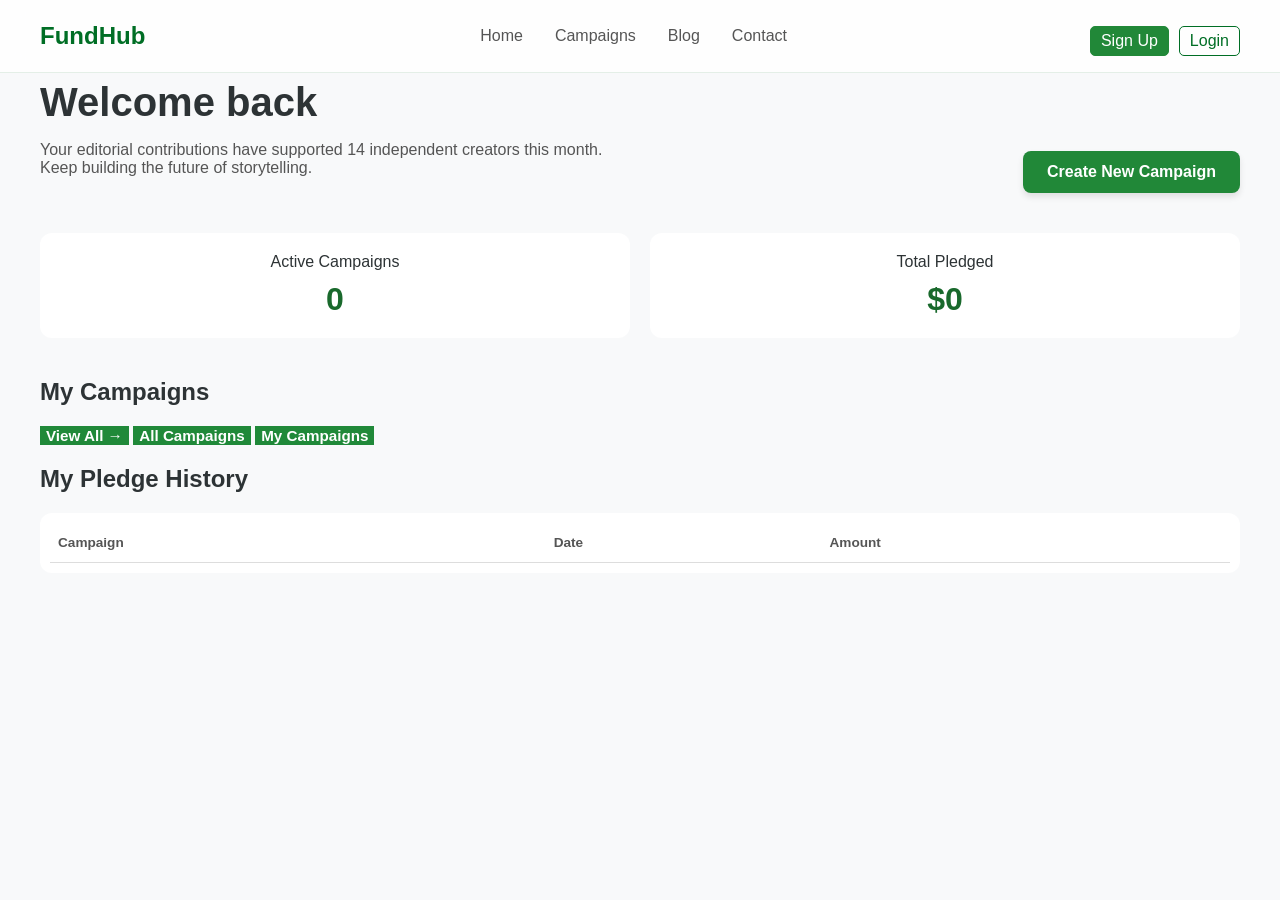
==== userdashboard.html @ b4836ca9 "Initial commit" ====
<!DOCTYPE html>
<html lang="en">
<head>
    <meta charset="UTF-8">
    <meta name="viewport" content="width=device-width, initial-scale=1.0">
    <title>Dashboard </title>
    <link rel="stylesheet" href="css/userdashboard.css">
    <script src="js/script.js" defer></script>
</head>
<body>
    <nav class="glass-nav">
  <div class="nav-container">
    <div class="logo">FundHub</div>
    <div class="menu-toggle">☰</div>
    <div class="nav-links">
      <a  href="index.html">Home</a>
      <a  href="campagins.html">Campaigns</a>
      <a href="#">Blog</a>
      <a href="#">Contact</a>
    </div>
    <div class="nav-buttons">
    <a href="./register.html" class="signup">Sign Up</a>
    <a href="./login.html" class="login">Login</a>
    </div>
  </div>
 </nav>

    <main class="main-content">
        <header class="welcome-header">
            <div>
                <h1>Welcome back</h1>
                <p>Your editorial contributions have supported 14 independent creators this month. Keep building the future of storytelling.</p>
            </div>
            <button id="createCampaignBtn" class="create-campaign-btn">Create New Campaign</button>
            <div id="newCampaignForm" style="display:none;">
    <input type="text" id="campaignTitle" placeholder="Title">
    <textarea id="campaignDescription" placeholder="Description"></textarea>
    <input type="number" id="campaignGoal" placeholder="Goal">
    <input type="date" id="campaignDeadline">
    <select id="campaignCategory">
            <option value="">Select Category</option>
            <option value="Community">Community</option>
            <option value="Arts">Arts</option>
            <option value="Education">Education</option>
            <option value="Health">Health</option>
        </select>
    <input type="file" id="campaignImage" accept="image/*">
    <img id="imagePreview" style="display:none; width:100%; max-height:200px; object-fit:cover; margin-top:10px; border-radius:8px;">
    <button id="saveCampaignBtn" type="button">Save Campaign</button>
</div>
        </header>

        <!-- Stats -->
        <div class="stats-overview">
      <div class="stat-card">
    <span>Active Campaigns</span>
    <span class="stat-number" id="activeCampaigns">0</span>
</div>
<div class="stat-card">
    <span>Total Pledged</span>
    <span class="stat-number" id="totalPledged">$0</span>
</div>
        </div>

        <!-- My Campaigns -->
        <section class="campaigns-section">
            <div class="section-header">
                <h2>My Campaigns</h2>
                <button id="viewAllBtn">View All →</button>
                <button id="allCampaignsBtn">All Campaigns</button>
                <button id="myCampaignsBtn">My Campaigns</button>
            </div>
            <div class="campaigns-grid" id="campaignsGrid">
                <!-- Campaign cards will be inserted here by JS -->
            </div>
        </section>

        <!-- Pledge History -->
        <section class="pledge-history">
            <div class="section-header">
                <h2>My Pledge History</h2>
            </div>
            <div class="table-container">
                <table>
                    <thead>
                        <tr>
                            <th>Campaign</th>
                            <th>Date</th>
                            <th>Amount</th>
                        </tr>
                    </thead>
                    <tbody id="pledgeTableBody">
                        <!-- Table rows will be inserted by JS -->
                    </tbody>
                </table>
            </div>
        </section>
    </main>

    <script src="js/userdashboard.js"></script>
</body>
</html>
---- css/userdashboard.css ----
body, html {
    margin: 0;
    padding: 0;
    font-family: Arial, sans-serif;
    background-color: #f8f9fa;
    color: #2d3335;
}
a { text-decoration: none; color: inherit; }
button { cursor: pointer; border: none; }
.glass-nav {
  position: fixed;
  top:0;
  width: 100%;
  background: rgba(255,255,255,0.8);
  backdrop-filter: blur(12px);
  padding: 1rem 0;
  z-index: 100;
  border-bottom: 1px solid rgba(0, 110, 37, 0.1);
}

.nav-container {
  max-width: 1200px;
  margin: auto;
  display: flex;
  align-items: center;
  justify-content: space-between;
  padding: 0 1rem;
}

.logo {
  font-weight: bold;
  font-size: 1.5rem;
  color: #006e25;
}

.nav-links {
  display: flex;
  align-items: center;
}

.nav-links a {
  margin-left: 2rem;
  text-decoration: none;
  color: #555;
  font-weight: 500;
  transition: color 0.2s;
}

.nav-links a:hover {
  color: #006e25;
}

.nav-links a.active {
  border-bottom: 2px solid #006e25;
  color: #006e25;
}

.nav-buttons {
  display: flex;
  gap: 10px;
  margin-top: 10px;
}

.nav-buttons a {
  text-decoration: none;
  padding: 5px 10px;
  border: 1px solid white;
  border-radius: 5px;
  color: white;
  background-color: #218838;
  transition: background 0.2s, transform 0.2s;
}
.nav-buttons .login {
  border: 1px solid #006e25;
  color: #006e25;
  background: transparent;
}
 
.nav-buttons .login:hover {
  background: rgba(0,110,37,0.08);
}
 
.nav-buttons .signup {
  border: 1px solid #218838;
  background: #218838;
  color: white;
}
 
.nav-buttons .signup:hover {
  background: #19692c;
  transform: translateY(-1px);
}
 
.nav-buttons-mobile {
  display: none;
}
.menu-toggle {
  display: none;
  font-size: 28px;
  cursor: pointer;
}

/* Create Campaign */
.create-campaign-btn {
    background: #218838;      
    color: #fff;               
    border: none;
    padding: 12px 24px;
    font-size: 16px;
    font-weight: 600;
    border-radius: 8px;
    cursor: pointer;
    transition: all 0.3s ease;
    box-shadow: 0 4px 6px rgba(0,0,0,0.1);
}

.create-campaign-btn:hover {
    background:#19692c;    
    transform: translateY(-2px);
    box-shadow: 0 6px 10px rgba(0,0,0,0.15);
}

.create-campaign-btn:active {
    transform: translateY(0);
    box-shadow: 0 3px 5px rgba(0,0,0,0.2);
}

.main-content { padding: 80px 20px 40px; max-width: 1200px; margin: 0 auto; }

/* Welcome header */
.welcome-header {
    display: flex;
    justify-content: space-between;
    flex-wrap: wrap;
    align-items: flex-end;
    margin-bottom: 40px;
}
.welcome-header h1 { font-size: 2.5rem; margin: 0 0 10px 0; }
.welcome-header p { color: #555; max-width: 600px; }

/* Stats overview */
.stats-overview {
    display: flex;
    gap: 20px;
    margin-bottom: 40px;
    flex-wrap: wrap;
}
.stat-card {
    background: #fff;
    flex: 1;
    min-width: 150px;
    padding: 20px;
    border-radius: 12px;
    text-align: center;
}
.stat-card span { display: block; }
.stat-number { font-size: 2rem;
  font-weight: bold;
  margin-top: 10px;
  color: #19692c; }

/* Campaigns grid */
.campaigns-grid {
    display: grid;
    grid-template-columns: repeat(auto-fill, minmax(300px, 1fr));
    gap: 24px;
}

.campaign-card {
    background: #fff;
    border-radius: 16px;
    overflow: hidden;
    box-shadow: 0 2px 12px rgba(0,0,0,0.08);
    transition: transform 0.3s ease, box-shadow 0.3s ease;
    display: flex;
    flex-direction: column;
}

.campaign-card:hover {
    transform: translateY(-6px);
    box-shadow: 0 12px 30px rgba(0,0,0,0.15);
}

.campaign-card .card-image {
    width: 100%;
    height: 200px;
    object-fit: cover;
    display: block;
}

.campaign-card .card-no-image {
    width: 100%;
    height: 200px;
    background: linear-gradient(135deg, #e8f5e9, #c8e6c9);
    display: flex;
    align-items: center;
    justify-content: center;
    font-size: 3rem;
}

.campaign-card .card-content {
  padding: 20px;
  flex: 1;
  display: flex;
  flex-direction: column;
  gap: 8px;
}

.campaign-card h3 {
  margin: 0;
  font-size: 1.2rem;
  font-weight: 700;
  color: #1a1a1a;
}

.campaign-card .card-description {
  font-size: 0.9rem;
  color: #666;
  line-height: 1.5;
  flex: 1;
  overflow: hidden;
}

.campaign-card .card-meta {
  display: flex;
  justify-content: space-between;
  align-items: center;
  margin-top: 12px;
  padding-top: 12px;
  border-top: 1px solid #f0f0f0;
}

.campaign-card .card-goal {
  font-size: 1rem;
  font-weight: 700;
  color: #19692c;
}

.campaign-card .card-deadline {
  font-size: 0.8rem;
  color: #888;
  background: #f5f5f5;
  padding: 4px 10px;
  border-radius: 20px;
}

/* Pledge history table */
.table-container { 
  overflow-x: auto;
  background: #fff;
   border-radius: 12px;
    padding: 10px;
 }
table { 
  width: 100%; 
  border-collapse: collapse; 
}
th, td { 
  padding: 12px 8px;
  text-align: left;
}
th { 
  font-weight: bold;
  font-size: 0.85rem;
  color: #555; 
  border-bottom: 1px solid #ddd;
 }
tr:hover { background: #f1f4f5; }

/* view all button */
#viewAllBtn {
  background: #208939;
  border: none;
  color: white;
  font-weight: bold;
  cursor: pointer;
  font-size: 0.95rem;
}

#viewAllBtn:hover {
  text-decoration: underline;
}
#myCampaignsBtn {
  background: #208939;
  border: none;
  color: white;
  font-weight: bold;
  cursor: pointer;
  font-size: 0.95rem;
}

#myCampaignsBtn:hover {
  text-decoration: underline;
}
#allCampaignsBtn {
  background: #208939;
  border: none;
  color: white;
  font-weight: bold;
  cursor: pointer;
  font-size: 0.95rem;
}

#allCampaignsBtn:hover {
  text-decoration: underline;
}
/* form container */
#newCampaignForm {
    background: white;
    padding: 20px;
    border-radius: 10px;
    border: 1px solid #ccc;
    margin-top: 20px;
    width: 100%;
    max-width: 100%;
}

#campaignTitle,
#campaignGoal,
#campaignDeadline {
    width: 100%;
    padding: 10px;
    margin-bottom: 12px;
    border: 1px solid #ccc;
    border-radius: 6px;
    font-size: 14px;
    box-sizing: border-box;
}

/* textarea */
#campaignDescription {
    width: 100%;
    padding: 10px;
    margin-bottom: 12px;
    border: 1px solid #ccc;
    border-radius: 6px;
    font-size: 14px;
    height: 100px;
    box-sizing: border-box;
}

/* file input */
#campaignImage {
    margin-bottom: 12px;
    font-size: 13px;
}

/* image preview */
#imagePreview {
    width: 100%;
    max-height: 200px;
    object-fit: cover;
    border-radius: 8px;
    margin-top: 10px;
    border: 1px solid #ccc;
}
/* category dropdown */
#campaignCategory {
    width: 100%;
    padding: 10px;
    margin-bottom: 12px;
    border: 1px solid #ccc;
    border-radius: 6px;
    font-size: 14px;
    box-sizing: border-box;
    background-color: white;
}

#campaignCategory:hover {
    border-color: #218838;
}

#campaignCategory:focus {
    outline: none;
    border-color: #218838;
    box-shadow: 0 0 0 2px rgba(33, 136, 56, 0.2);
}
/* save button */
#saveCampaignBtn {
    background-color: #218838;
    color: white;
    padding: 10px 20px;
    border: none;
    border-radius: 6px;
    font-size: 15px;
    cursor: pointer;
}

#saveCampaignBtn:hover {
    background-color: #19692c;
}
.button-group {
    display: flex;
    gap: 5px; 
    margin-top: 5px;
}

.button-group button {
    background-color: #19692c;
    color: white; 
    border: none;
    padding: 5px 10px;
    cursor: pointer;
    border-radius: 5px;
    font-weight: 600;
    transition: transform 0.2s;
}

.button-group button:hover {
    transform: scale(1.05);
}

@media (max-width: 900px) {

.menu-toggle {
  display: block;
  color: #006e25;
  }

  .nav-container {
    flex-wrap: wrap;
  }

  .nav-links {
    width: 100%;
    flex-direction: column;
    display: none;
    text-align: center;
    margin-top: 15px;
  }

  .nav-links a {
    margin: 10px 0;
    font-size: 18px;
  }

  .nav-buttons {
    width: 100%;
    justify-content: center;
    margin-top: 10px;
    display: none;
  }

  .nav-container.active .nav-links {
    display: flex;
  }

  .nav-container.active .nav-buttons {
    display: flex;
  }
}
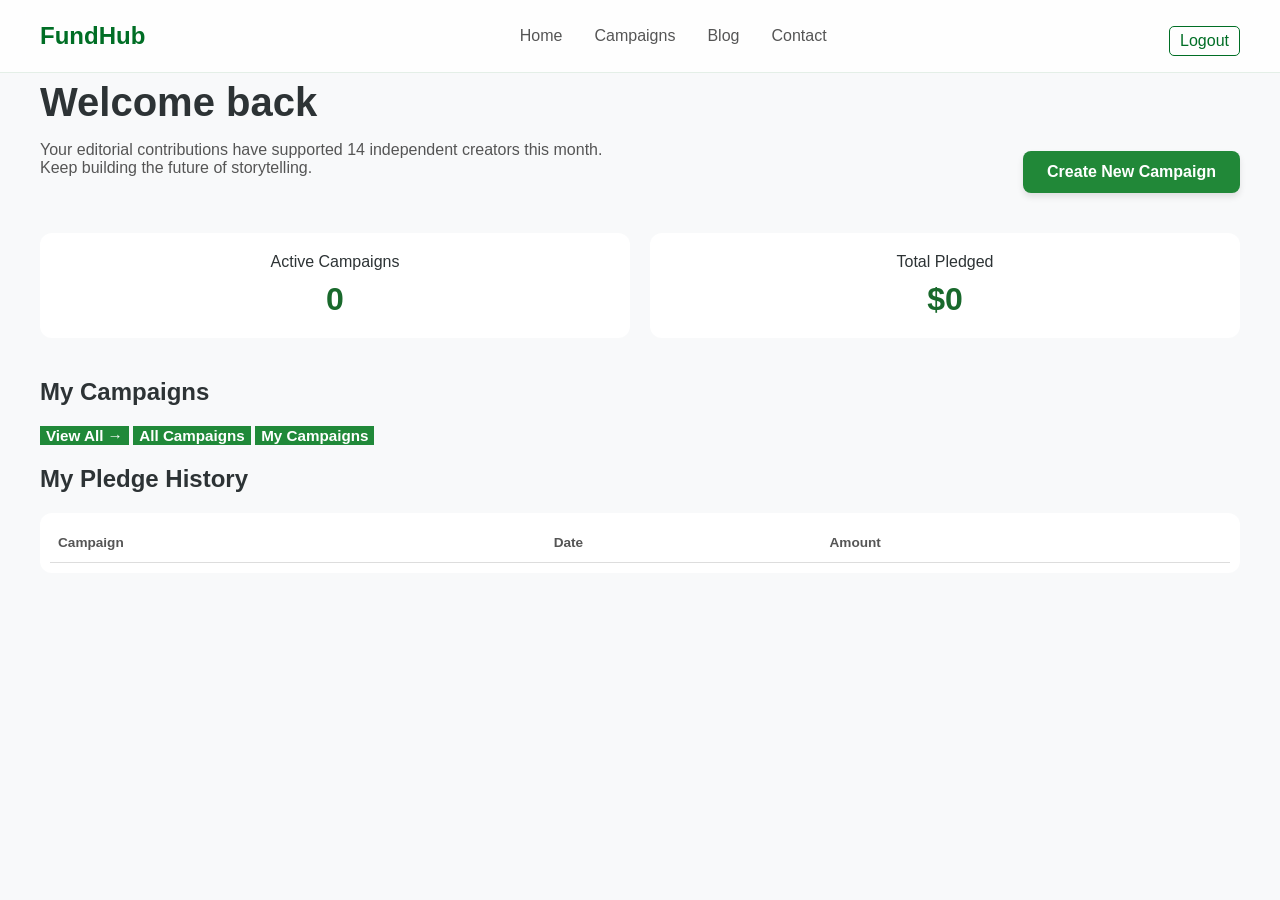
==== commit 3abb7e2e: "add log out" ====
--- a/userdashboard.html
+++ b/userdashboard.html
@@ -8,7 +8,7 @@
     <script src="js/script.js" defer></script>
 </head>
 <body>
-    <nav class="glass-nav">
+    <nav class="nav">
   <div class="nav-container">
     <div class="logo">FundHub</div>
     <div class="menu-toggle">☰</div>
@@ -19,8 +19,7 @@
       <a href="#">Contact</a>
     </div>
     <div class="nav-buttons">
-    <a href="./register.html" class="signup">Sign Up</a>
-    <a href="./login.html" class="login">Login</a>
+    <a href="#" id="logoutBtn" class="login">Logout</a>
     </div>
   </div>
  </nav>
@@ -50,9 +49,9 @@
 </div>
         </header>
 
-        <!-- Stats -->
-        <div class="stats-overview">
-      <div class="stat-card">
+  <!-- Stats -->
+    <div class="stats-overview">
+    <div class="stat-card">
     <span>Active Campaigns</span>
     <span class="stat-number" id="activeCampaigns">0</span>
 </div>
@@ -60,41 +59,41 @@
     <span>Total Pledged</span>
     <span class="stat-number" id="totalPledged">$0</span>
 </div>
+</div>
+
+  <!-- My Campaigns -->
+    <section class="campaigns-section">
+      <div class="section-header">
+          <h2>My Campaigns</h2>
+            <button id="viewAllBtn">View All →</button>
+            <button id="allCampaignsBtn">All Campaigns</button>
+            <button id="myCampaignsBtn">My Campaigns</button>
         </div>
+        <div class="campaigns-grid" id="campaignsGrid">
+          <!-- Campaign cards will be inserted here by JS -->
+        </div>
+    </section>
 
-        <!-- My Campaigns -->
-        <section class="campaigns-section">
-            <div class="section-header">
-                <h2>My Campaigns</h2>
-                <button id="viewAllBtn">View All →</button>
-                <button id="allCampaignsBtn">All Campaigns</button>
-                <button id="myCampaignsBtn">My Campaigns</button>
-            </div>
-            <div class="campaigns-grid" id="campaignsGrid">
-                <!-- Campaign cards will be inserted here by JS -->
-            </div>
-        </section>
-
-        <!-- Pledge History -->
-        <section class="pledge-history">
-            <div class="section-header">
-                <h2>My Pledge History</h2>
-            </div>
-            <div class="table-container">
-                <table>
-                    <thead>
-                        <tr>
-                            <th>Campaign</th>
-                            <th>Date</th>
-                            <th>Amount</th>
-                        </tr>
-                    </thead>
-                    <tbody id="pledgeTableBody">
-                        <!-- Table rows will be inserted by JS -->
-                    </tbody>
-                </table>
-            </div>
-        </section>
+  <!-- Pledge History -->
+    <section class="pledge-history">
+      <div class="section-header">
+          <h2>My Pledge History</h2>
+      </div>
+        <div class="table-container">
+          <table>
+            <thead>
+              <tr>
+                <th>Campaign</th>
+                <th>Date</th>
+                <th>Amount</th>
+              </tr>
+            </thead>
+            <tbody id="pledgeTableBody">
+              <!-- Table rows will be inserted by JS -->
+            </tbody>
+          </table>
+        </div>
+    </section>
     </main>
 
     <script src="js/userdashboard.js"></script>
--- a/css/userdashboard.css
+++ b/css/userdashboard.css
@@ -1,13 +1,13 @@
 body, html {
-    margin: 0;
-    padding: 0;
-    font-family: Arial, sans-serif;
-    background-color: #f8f9fa;
-    color: #2d3335;
+  margin: 0;
+  padding: 0;
+  font-family: Arial, sans-serif;
+  background-color: #f8f9fa;
+  color: #2d3335;
 }
 a { text-decoration: none; color: inherit; }
 button { cursor: pointer; border: none; }
-.glass-nav {
+.nav {
   position: fixed;
   top:0;
   width: 100%;
@@ -80,17 +80,6 @@
   background: rgba(0,110,37,0.08);
 }
  
-.nav-buttons .signup {
-  border: 1px solid #218838;
-  background: #218838;
-  color: white;
-}
- 
-.nav-buttons .signup:hover {
-  background: #19692c;
-  transform: translateY(-1px);
-}
- 
 .nav-buttons-mobile {
   display: none;
 }
@@ -102,56 +91,56 @@
 
 /* Create Campaign */
 .create-campaign-btn {
-    background: #218838;      
-    color: #fff;               
-    border: none;
-    padding: 12px 24px;
-    font-size: 16px;
-    font-weight: 600;
-    border-radius: 8px;
-    cursor: pointer;
-    transition: all 0.3s ease;
-    box-shadow: 0 4px 6px rgba(0,0,0,0.1);
+  background: #218838;      
+  color: #fff;               
+  border: none;
+  padding: 12px 24px;
+  font-size: 16px;
+  font-weight: 600;
+  border-radius: 8px;
+  cursor: pointer;
+  transition: all 0.3s ease;
+  box-shadow: 0 4px 6px rgba(0,0,0,0.1);
 }
 
 .create-campaign-btn:hover {
-    background:#19692c;    
-    transform: translateY(-2px);
-    box-shadow: 0 6px 10px rgba(0,0,0,0.15);
+  background:#19692c;    
+  transform: translateY(-2px);
+  box-shadow: 0 6px 10px rgba(0,0,0,0.15);
 }
 
 .create-campaign-btn:active {
-    transform: translateY(0);
-    box-shadow: 0 3px 5px rgba(0,0,0,0.2);
+  transform: translateY(0);
+  box-shadow: 0 3px 5px rgba(0,0,0,0.2);
 }
 
 .main-content { padding: 80px 20px 40px; max-width: 1200px; margin: 0 auto; }
 
 /* Welcome header */
 .welcome-header {
-    display: flex;
-    justify-content: space-between;
-    flex-wrap: wrap;
-    align-items: flex-end;
-    margin-bottom: 40px;
+  display: flex;
+  justify-content: space-between;
+  flex-wrap: wrap;
+  align-items: flex-end;
+  margin-bottom: 40px;
 }
 .welcome-header h1 { font-size: 2.5rem; margin: 0 0 10px 0; }
 .welcome-header p { color: #555; max-width: 600px; }
 
 /* Stats overview */
 .stats-overview {
-    display: flex;
-    gap: 20px;
-    margin-bottom: 40px;
-    flex-wrap: wrap;
+  display: flex;
+  gap: 20px;
+  margin-bottom: 40px;
+  flex-wrap: wrap;
 }
 .stat-card {
-    background: #fff;
-    flex: 1;
-    min-width: 150px;
-    padding: 20px;
-    border-radius: 12px;
-    text-align: center;
+  background: #fff;
+  flex: 1;
+  min-width: 150px;
+  padding: 20px;
+  border-radius: 12px;
+  text-align: center;
 }
 .stat-card span { display: block; }
 .stat-number { font-size: 2rem;
@@ -161,41 +150,41 @@
 
 /* Campaigns grid */
 .campaigns-grid {
-    display: grid;
-    grid-template-columns: repeat(auto-fill, minmax(300px, 1fr));
-    gap: 24px;
+  display: grid;
+  grid-template-columns: repeat(auto-fill, minmax(300px, 1fr));
+  gap: 24px;
 }
 
 .campaign-card {
-    background: #fff;
-    border-radius: 16px;
-    overflow: hidden;
-    box-shadow: 0 2px 12px rgba(0,0,0,0.08);
-    transition: transform 0.3s ease, box-shadow 0.3s ease;
-    display: flex;
-    flex-direction: column;
+  background: #fff;
+  border-radius: 16px;
+  overflow: hidden;
+  box-shadow: 0 2px 12px rgba(0,0,0,0.08);
+  transition: transform 0.3s ease, box-shadow 0.3s ease;
+  display: flex;
+  flex-direction: column;
 }
 
 .campaign-card:hover {
-    transform: translateY(-6px);
-    box-shadow: 0 12px 30px rgba(0,0,0,0.15);
+transform: translateY(-6px);
+box-shadow: 0 12px 30px rgba(0,0,0,0.15);
 }
 
 .campaign-card .card-image {
-    width: 100%;
-    height: 200px;
-    object-fit: cover;
-    display: block;
+  width: 100%;
+  height: 200px;
+  object-fit: cover;
+  display: block;
 }
 
 .campaign-card .card-no-image {
-    width: 100%;
-    height: 200px;
-    background: linear-gradient(135deg, #e8f5e9, #c8e6c9);
-    display: flex;
-    align-items: center;
-    justify-content: center;
-    font-size: 3rem;
+  width: 100%;
+  height: 200px;
+  background: linear-gradient(135deg, #e8f5e9, #c8e6c9);
+  display: flex;
+  align-items: center;
+  justify-content: center;
+  font-size: 3rem;
 }
 
 .campaign-card .card-content {
@@ -306,108 +295,106 @@
 }
 /* form container */
 #newCampaignForm {
-    background: white;
-    padding: 20px;
-    border-radius: 10px;
-    border: 1px solid #ccc;
-    margin-top: 20px;
-    width: 100%;
-    max-width: 100%;
-}
-
-#campaignTitle,
-#campaignGoal,
-#campaignDeadline {
-    width: 100%;
-    padding: 10px;
-    margin-bottom: 12px;
-    border: 1px solid #ccc;
-    border-radius: 6px;
-    font-size: 14px;
-    box-sizing: border-box;
+  background: white;
+  padding: 20px;
+  border-radius: 10px;
+  border: 1px solid #ccc;
+  margin-top: 20px;
+  width: 100%;
+  max-width: 100%;
+}
+
+#campaignTitle,#campaignGoal,#campaignDeadline {
+  width: 100%;
+  padding: 10px;
+  margin-bottom: 12px;
+  border: 1px solid #ccc;
+  border-radius: 6px;
+  font-size: 14px;
+  box-sizing: border-box;
 }
 
 /* textarea */
 #campaignDescription {
-    width: 100%;
-    padding: 10px;
-    margin-bottom: 12px;
-    border: 1px solid #ccc;
-    border-radius: 6px;
-    font-size: 14px;
-    height: 100px;
-    box-sizing: border-box;
+  width: 100%;
+  padding: 10px;
+  margin-bottom: 12px;
+  border: 1px solid #ccc;
+  border-radius: 6px;
+  font-size: 14px;
+  height: 100px;
+  box-sizing: border-box;
 }
 
 /* file input */
 #campaignImage {
-    margin-bottom: 12px;
-    font-size: 13px;
+  margin-bottom: 12px;
+  font-size: 13px;
 }
 
 /* image preview */
 #imagePreview {
-    width: 100%;
-    max-height: 200px;
-    object-fit: cover;
-    border-radius: 8px;
-    margin-top: 10px;
-    border: 1px solid #ccc;
+  width: 100%;
+  max-height: 200px;
+  object-fit: cover;
+  border-radius: 8px;
+  margin-top: 10px;
+  border: 1px solid #ccc;
 }
 /* category dropdown */
 #campaignCategory {
-    width: 100%;
-    padding: 10px;
-    margin-bottom: 12px;
-    border: 1px solid #ccc;
-    border-radius: 6px;
-    font-size: 14px;
-    box-sizing: border-box;
-    background-color: white;
+  width: 100%;
+  padding: 10px;
+  margin-bottom: 12px;
+  border: 1px solid #ccc;
+  border-radius: 6px;
+  font-size: 14px;
+  box-sizing: border-box;
+  background-color: white;
 }
 
 #campaignCategory:hover {
-    border-color: #218838;
+  border-color: #218838;
 }
 
 #campaignCategory:focus {
-    outline: none;
-    border-color: #218838;
-    box-shadow: 0 0 0 2px rgba(33, 136, 56, 0.2);
+  outline: none;
+  border-color: #218838;
+  box-shadow: 0 0 0 2px rgba(33, 136, 56, 0.2);
 }
 /* save button */
 #saveCampaignBtn {
-    background-color: #218838;
-    color: white;
-    padding: 10px 20px;
-    border: none;
-    border-radius: 6px;
-    font-size: 15px;
-    cursor: pointer;
+  background-color: #218838;
+  color: white;
+  padding: 10px 20px;
+  border: none;
+  border-radius: 6px;
+  font-size: 15px;
+  cursor: pointer;
 }
 
 #saveCampaignBtn:hover {
-    background-color: #19692c;
+  background-color: #19692c;
 }
 .button-group {
-    display: flex;
-    gap: 5px; 
-    margin-top: 5px;
+  display: flex;
+  gap: 5px; 
+  margin-top: 5px;
 }
 
 .button-group button {
-    background-color: #19692c;
-    color: white; 
-    border: none;
-    padding: 5px 10px;
-    cursor: pointer;
-    border-radius: 5px;
-    font-weight: 600;
-    transition: transform 0.2s;
+  background-color: #19692c;
+  color: white; 
+  border: none;
+  padding: 5px 10px;
+  cursor: pointer;
+  border-radius: 5px;
+  font-weight: 600;
+  transition: transform 0.2s;
 }
 
 .button-group button:hover {
-    transform: scale(1.05);
+  transform: scale(1.05);
 }
 
 @media (max-width: 900px) {
@@ -417,35 +404,34 @@
   color: #006e25;
   }
 
-  .nav-container {
-    flex-wrap: wrap;
+.nav-container {
+  flex-wrap: wrap;
   }
 
-  .nav-links {
-    width: 100%;
-    flex-direction: column;
-    display: none;
-    text-align: center;
-    margin-top: 15px;
-  }
-
-  .nav-links a {
-    margin: 10px 0;
-    font-size: 18px;
-  }
-
-  .nav-buttons {
-    width: 100%;
-    justify-content: center;
-    margin-top: 10px;
-    display: none;
-  }
-
-  .nav-container.active .nav-links {
-    display: flex;
-  }
-
-  .nav-container.active .nav-buttons {
-    display: flex;
-  }
+.nav-links {
+  width: 100%;
+  flex-direction: column;
+  display: none;
+  text-align: center;
+  margin-top: 15px;  }
+
+.nav-links a {
+  margin: 10px 0;
+  font-size: 18px;
+}
+
+.nav-buttons {
+  width: 100%;
+  justify-content: center;
+  margin-top: 10px;
+  display: none;
+}
+
+.nav-container.active .nav-links {
+  display: flex;
+}
+
+.nav-container.active .nav-buttons {
+  display: flex;
+}
 }
